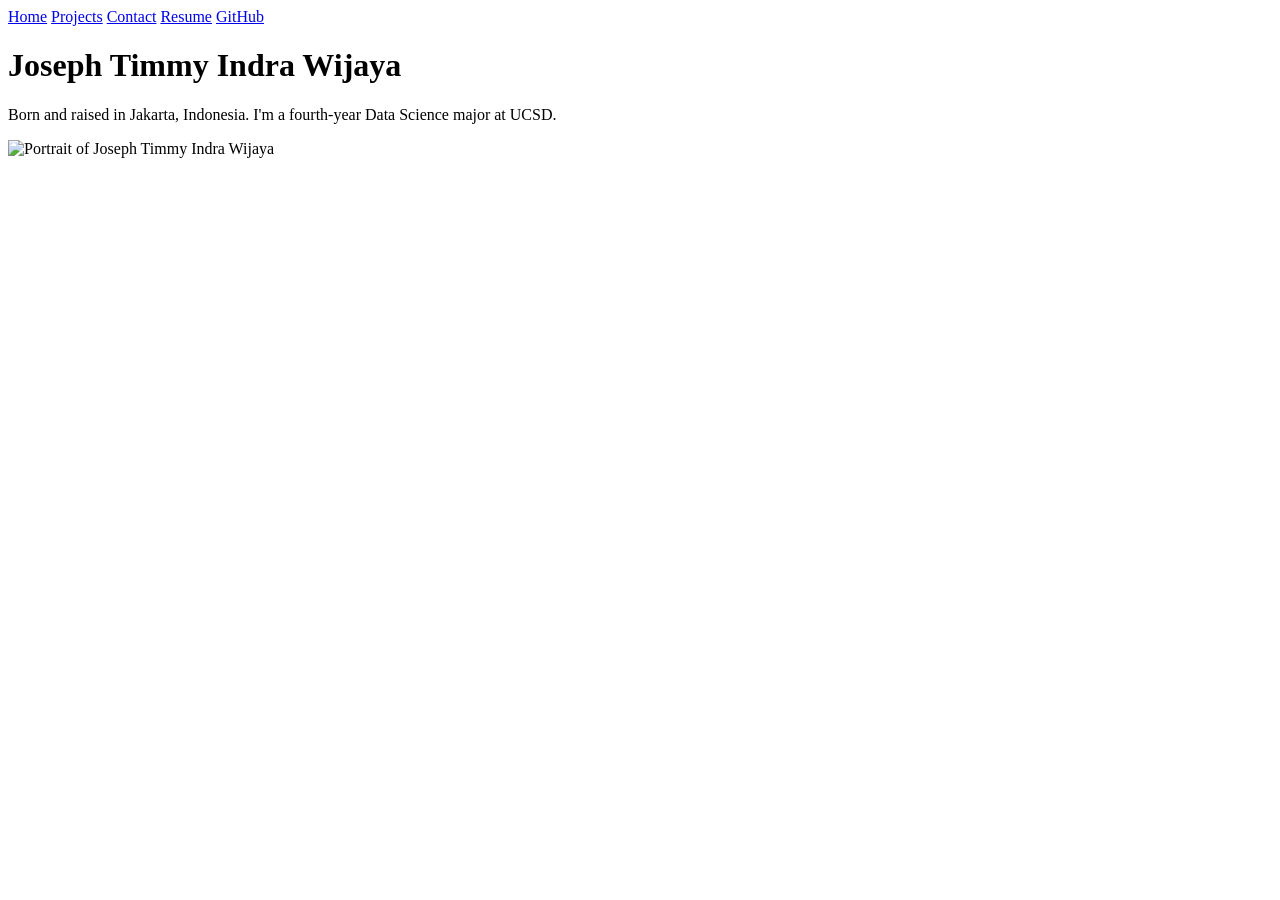
==== index.html @ cf1f7bfe "lab 3 step 1 done" ====
<!DOCTYPE html>
<html lang="en">

<head>
    <meta charset="UTF-8">
    <meta name="viewport" content="width=device-width, initial-scale=1.0">
    <title>Joseph Timmy Indra Wijaya: Personal site and portfolio</title>
    <link rel="stylesheet" href="style.css">
    <script type="module" src="global.js"></script>
</head>

<body>
    <nav>
        <a href="./" class="current">Home</a>
        <a href="projects/">Projects</a>
        <a href="contact/">Contact</a>
        <a href="resume/">Resume</a>
        <a href="https://github.com/jtwijaya-gif" target="_blank" rel="noopener noreferrer">GitHub</a>
    </nav>

    <h1>Joseph Timmy Indra Wijaya</h1>
    <p>Born and raised in Jakarta, Indonesia. I'm a fourth-year Data Science major at UCSD.</p>
    <img src="images/me.jpg" alt="Portrait of Joseph Timmy Indra Wijaya" width="600">
</body>

</html>
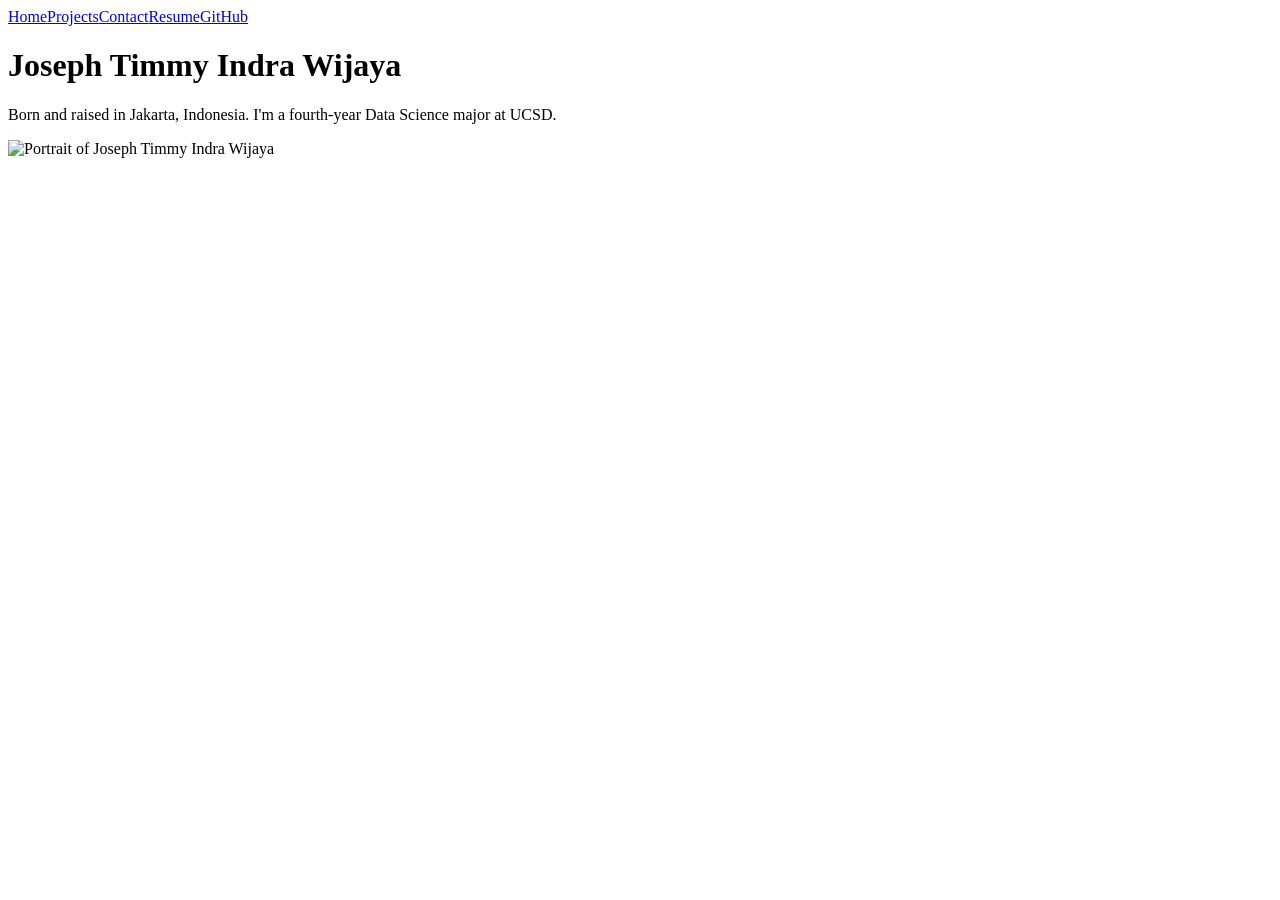
==== commit 85924377: "lab 3 step 3 done" ====
--- a/index.html
+++ b/index.html
@@ -10,14 +10,6 @@
 </head>
 
 <body>
-    <nav>
-        <a href="./" class="current">Home</a>
-        <a href="projects/">Projects</a>
-        <a href="contact/">Contact</a>
-        <a href="resume/">Resume</a>
-        <a href="https://github.com/jtwijaya-gif" target="_blank" rel="noopener noreferrer">GitHub</a>
-    </nav>
-
     <h1>Joseph Timmy Indra Wijaya</h1>
     <p>Born and raised in Jakarta, Indonesia. I'm a fourth-year Data Science major at UCSD.</p>
     <img src="images/me.jpg" alt="Portrait of Joseph Timmy Indra Wijaya" width="600">
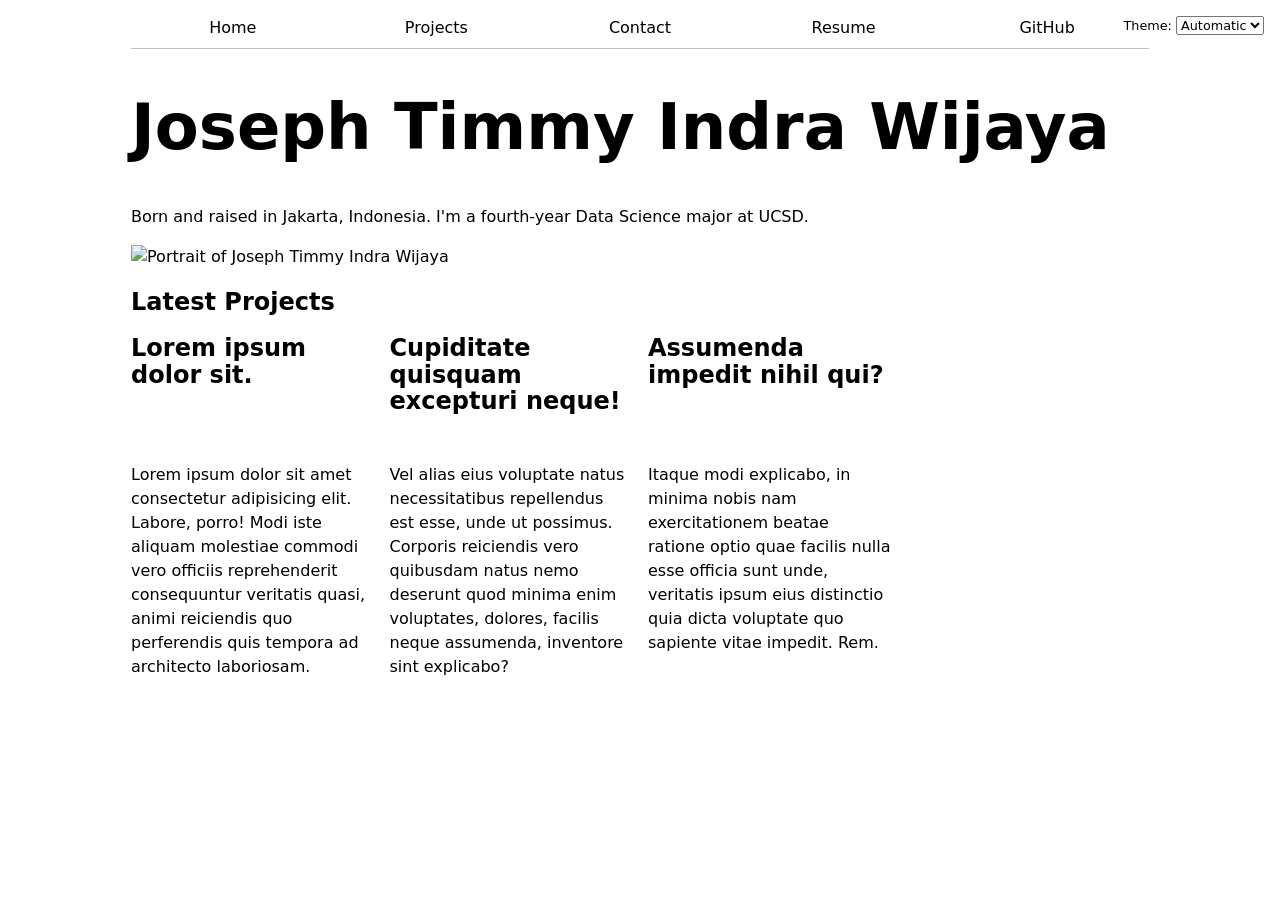
==== commit e6c42b98: "step 2.2 done, step 2 fully done" ====
--- a/index.html
+++ b/index.html
@@ -7,12 +7,17 @@
     <title>Joseph Timmy Indra Wijaya: Personal site and portfolio</title>
     <link rel="stylesheet" href="style.css">
     <script type="module" src="global.js"></script>
+    <script type="module" src="index.js"></script>
 </head>
 
 <body>
     <h1>Joseph Timmy Indra Wijaya</h1>
     <p>Born and raised in Jakarta, Indonesia. I'm a fourth-year Data Science major at UCSD.</p>
     <img src="images/me.jpg" alt="Portrait of Joseph Timmy Indra Wijaya" width="600">
+
+    <h2>Latest Projects</h2>
+    <div class="projects">
+    </div>
 </body>
 
 </html>
--- a/style.css
+++ b/style.css
@@ -0,0 +1,135 @@
+html {
+  color-scheme: light dark;
+  --color-accent: oklch(65% 50% 0);
+  accent-color: var(--color-accent);
+}
+
+body {
+  /* Set line height to 1.5 times the font size
+     and use the OS's UI font as the website font
+  */
+  font: 100%/1.5 system-ui;
+
+  max-width: 100ch;
+  margin-inline: auto;
+  padding-inline: 1em;
+}
+
+img {
+  max-width: 100%;
+  height: auto;
+}
+
+nav {
+  --border-color: oklch(50% 10% 200 / 40%);
+  display: flex;
+  margin-bottom: 1em;
+  border-bottom: 1px solid var(--border-color);
+}
+
+nav a {
+  flex: 1;
+  text-decoration: none;
+  color: inherit;
+  text-align: center;
+  padding: 0.5em;
+}
+
+nav a.current {
+  border-bottom: 0.4em solid var(--border-color);
+  padding-bottom: 0.1em;
+}
+
+nav a:hover {
+  border-bottom: 0.4em solid var(--color-accent);
+  padding-bottom: 0.1em;
+}
+
+input,
+textarea,
+button {
+  font: inherit;
+}
+
+form {
+  display: grid;
+  grid-template-columns: auto 1fr;
+  gap: 1em;
+}
+
+form label {
+  display: grid;
+  grid-template-columns: subgrid;
+  grid-column: 1 / -1;
+}
+
+form button {
+  grid-column: 1 / -1;
+}
+
+.projects {
+  display: grid;
+  grid-template-columns: repeat(auto-fill, minmax(15em, 1fr));
+  gap: 1em;
+}
+
+.projects article {
+  display: grid;
+  grid-template-rows: subgrid;
+  grid-row: span 3;
+}
+
+.projects h2 {
+  margin: 0;
+}
+
+h1 {
+  font-size: 400%;
+}
+
+h1, h2, h3, h4, h5, h6 {
+  line-height: 1.1;
+  text-wrap: balance;
+}
+
+/* Resume page */
+
+.resume section {
+  margin-block: 2em;
+}
+
+.resume h2 {
+  border-bottom: 2px solid var(--color-accent);
+  padding-bottom: 0.3em;
+}
+
+.resume article {
+  margin-block: 1.5em;
+}
+
+.resume h3 {
+  margin-bottom: 0.3em;
+}
+
+.resume article p {
+  margin-block: 0.3em;
+}
+
+.resume ul {
+  padding-left: 1.5em;
+}
+
+.resume li {
+  margin-block: 0.5em;
+}
+
+.color-scheme {
+  position: absolute;
+  top: 1rem;
+  right: 1rem;
+  font-size: 80%;
+}
+
+.color-scheme select {
+  font: inherit;
+}
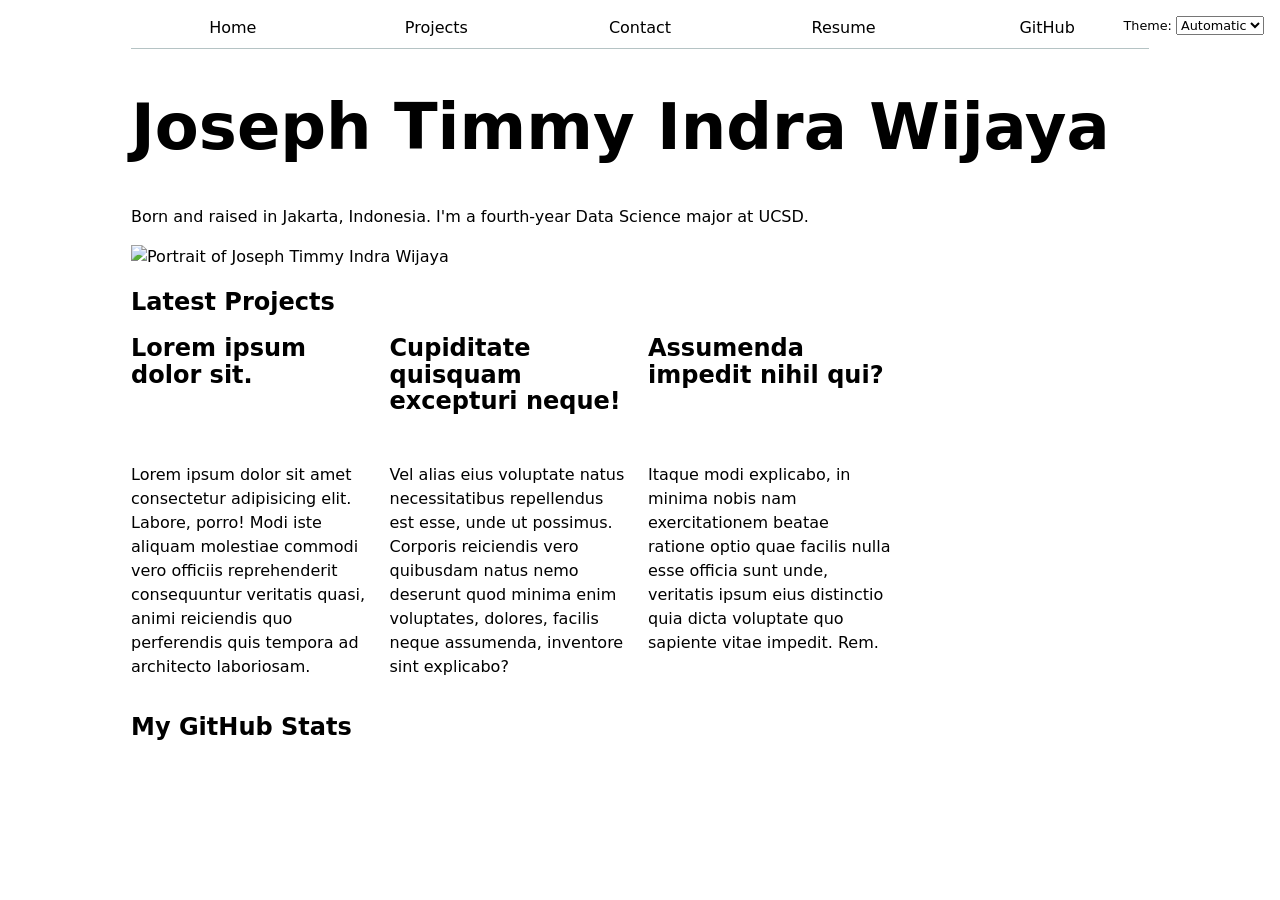
==== commit 5b818d0a: "step 3 fully done" ====
--- a/index.html
+++ b/index.html
@@ -18,6 +18,10 @@
     <h2>Latest Projects</h2>
     <div class="projects">
     </div>
+
+    <h2>My GitHub Stats</h2>
+    <div id="profile-stats">
+    </div>
 </body>
 
 </html>
--- a/style.css
+++ b/style.css
@@ -132,4 +132,24 @@
 
 .color-scheme select {
   font: inherit;
+}
+
+#profile-stats dl {
+  display: grid;
+  grid-template-columns: repeat(4, 1fr);
+  text-align: center;
+  gap: 1em;
+}
+
+#profile-stats dt {
+  grid-row: 1;
+  color: gray;
+  font-size: 0.9em;
+  text-transform: uppercase;
+}
+
+#profile-stats dd {
+  grid-row: 2;
+  margin: 0;
+  font-size: 2em;
 }
